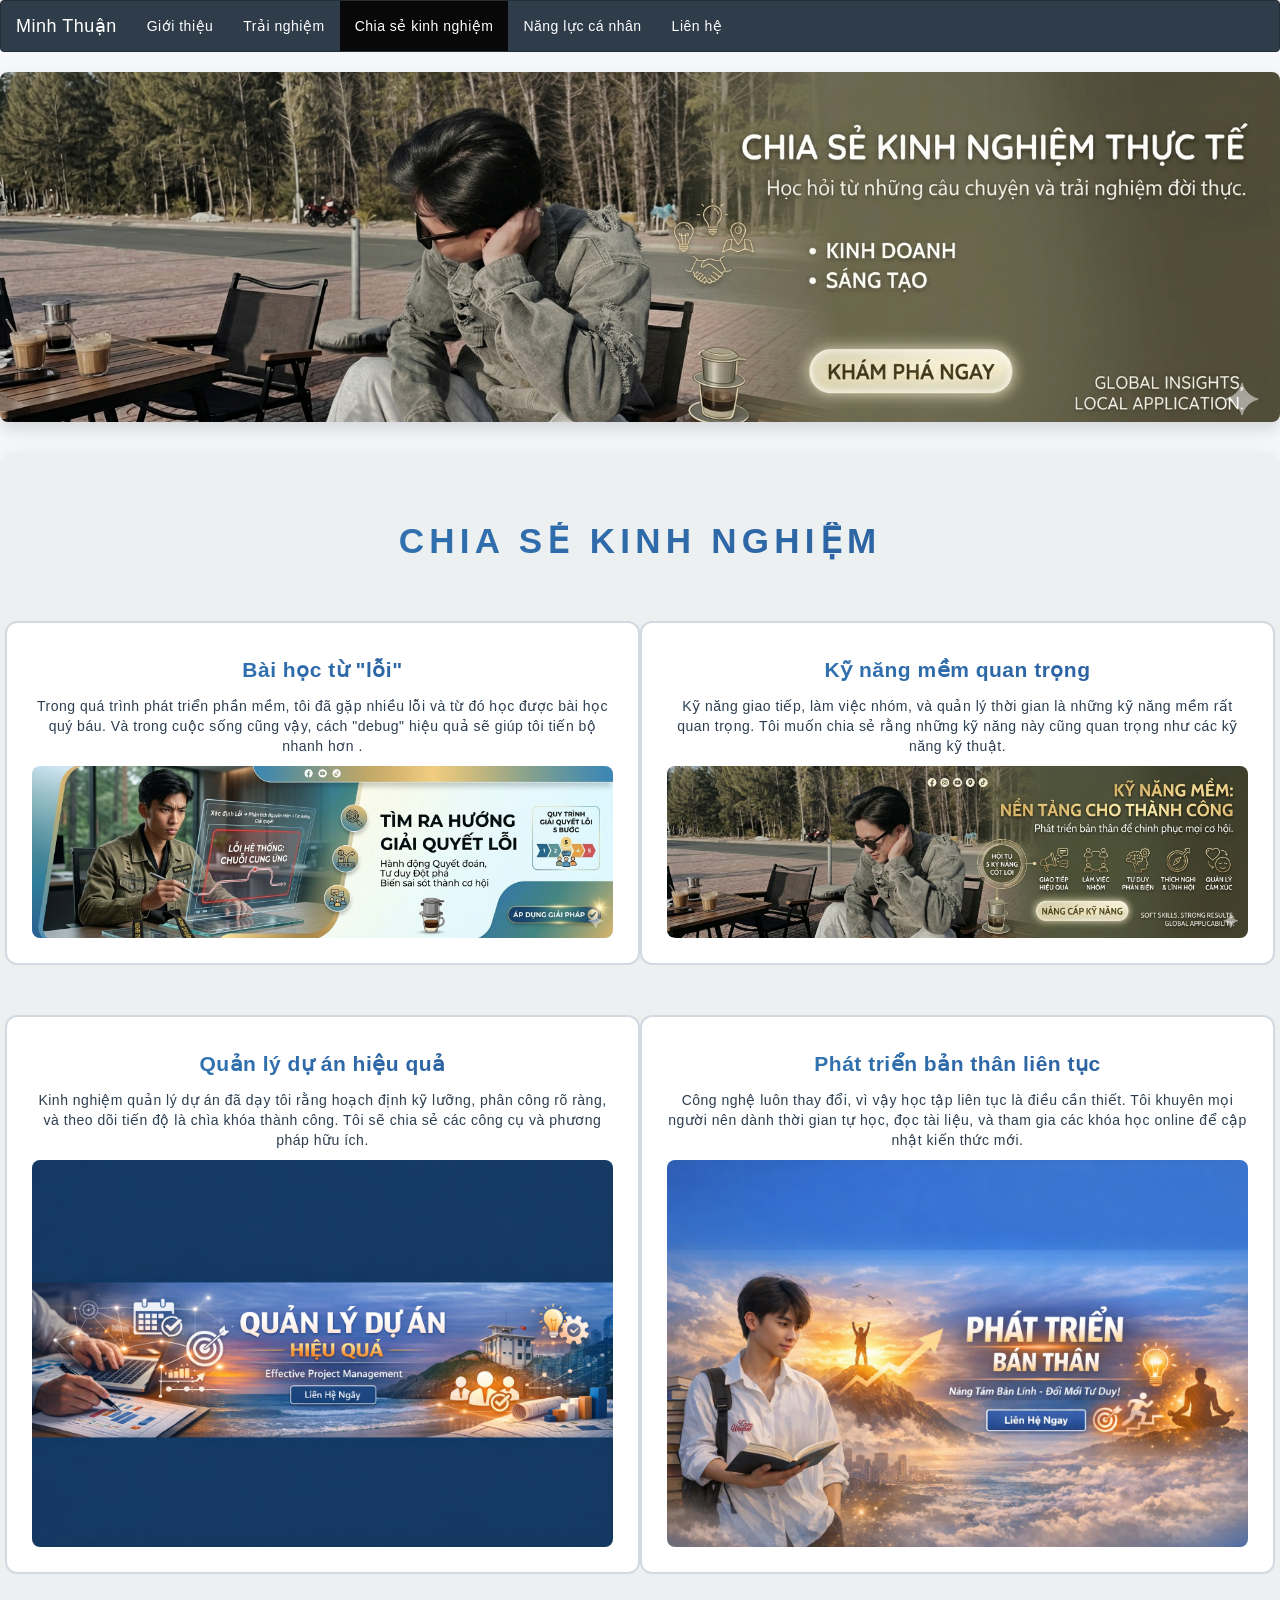
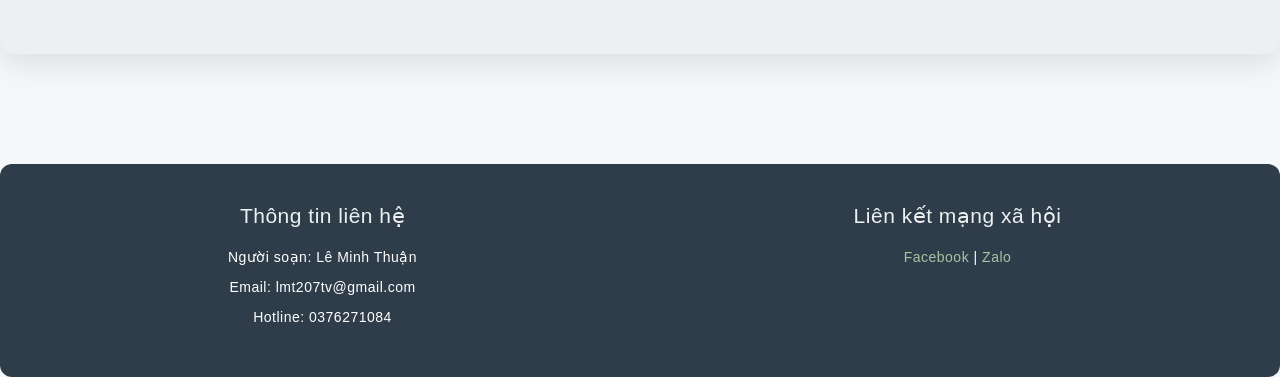
==== page/chiase.html @ baa4631f "Add files via upload" ====
<!DOCTYPE html>
<html lang="en">
<head>
  <title>Chia sẻ kinh nghiệm - Minh Thuận</title>
  <meta charset="utf-8">
  <meta name="viewport" content="width=device-width, initial-scale=1">
  <link rel="stylesheet" href="https://maxcdn.bootstrapcdn.com/bootstrap/3.4.1/css/bootstrap.min.css">
  <link rel="stylesheet" href="../css/stylechiase.css">
  <script src="https://ajax.googleapis.com/ajax/libs/jquery/3.7.1/jquery.min.js"></script>
  <script src="https://maxcdn.bootstrapcdn.com/bootstrap/3.4.1/js/bootstrap.min.js"></script>
</head>
<body>
<nav class="navbar navbar-inverse">
  <div class="container-fluid">
    <div class="navbar-header">
      <button type="button" class="navbar-toggle" data-toggle="collapse" data-target="#myNavbar">
        <span class="icon-bar"></span>
        <span class="icon-bar"></span>
        <span class="icon-bar"></span>
      </button>
      <a class="navbar-brand" href="#">Minh Thuận</a>
    </div>
    <div class="collapse navbar-collapse" id="myNavbar">
      <ul class="nav navbar-nav">
        <li><a href="../index.html">Giới thiệu</a></li>
        <li><a href="trainghiem.html">Trải nghiệm</a></li>
        <li class="active"><a href="chiase.html">Chia sẻ kinh nghiệm</a></li>
        <li><a href="nlcn.html">Năng lực cá nhân</a></li>
        <li><a href="lienhe.html">Liên hệ</a></li>
      </ul>
    </div>
  </div>
</nav>

<div class="jumbotron">
  <div class="banner">
    <img src="../img/banner3.jpg" alt="banner">
  </div>
</div>

<div class="container-fluid profile-section text-center">
  <h3>Chia sẻ kinh nghiệm</h3>
  <br>
  <div class="row">
    <div class="col-sm-6 profile-card">
      <h4>Bài học từ "lỗi"</h4>
      <p>Trong quá trình phát triển phần mềm, tôi đã gặp nhiều lỗi và từ đó học được bài học quý báu. Và trong cuộc sống cũng vậy, cách "debug" hiệu quả sẽ giúp tôi tiến bộ nhanh hơn .</p>
      <img src="../img/hinhanh-(16).jpg" class="img-responsive" alt="Bài học từ lỗi">
    </div>
    <div class="col-sm-6 profile-card">
      <h4>Kỹ năng mềm quan trọng</h4>
      <p>Kỹ năng giao tiếp, làm việc nhóm, và quản lý thời gian là những kỹ năng mềm rất quan trọng. Tôi muốn chia sẻ rằng những kỹ năng này cũng quan trọng như các kỹ năng kỹ thuật.</p>
      <img src="../img/hinhanh-(17).jpg" class="img-responsive" alt="Kỹ năng mềm">
    </div>
  </div>
  <br>
  <div class="row">
    <div class="col-sm-6 profile-card">
      <h4>Quản lý dự án hiệu quả</h4>
      <p>Kinh nghiệm quản lý dự án đã dạy tôi rằng hoạch định kỹ lưỡng, phân công rõ ràng, và theo dõi tiến độ là chìa khóa thành công. Tôi sẽ chia sẻ các công cụ và phương pháp hữu ích.</p>
      <img src="../img/hinhanh-(19).jpg" class="img-responsive" alt="Quản lý dự án">
    </div>
    <div class="col-sm-6 profile-card">
      <h4>Phát triển bản thân liên tục</h4>
      <p>Công nghệ luôn thay đổi, vì vậy học tập liên tục là điều cần thiết. Tôi khuyên mọi người nên dành thời gian tự học, đọc tài liệu, và tham gia các khóa học online để cập nhật kiến thức mới.</p>
      <img src="../img/hinhanh-(18).jpg" class="img-responsive" alt="Phát triển bản thân">
    </div>
  </div>
</div>
<br><br>

<footer class="container-fluid text-center">
  <div class="footer-row">
    <div class="footer-column">
      <h3>Thông tin liên hệ</h3>
      <p>Người soạn: Lê Minh Thuận</p>
      <p>Email: lmt207tv@gmail.com</p>
      <p>Hotline: 0376271084</p>
    </div>
    <div class="footer-column">
      <h3>Liên kết mạng xã hội</h3>
      <p>
        <a href="url">Facebook</a> |
        <a href="url">Zalo</a>
      </p>
    </div>
  </div>
</footer>

</body>
</html>
---- css/stylechiase.css ----
:root {
  --primary-bg: #f5f7fa;
  --card-bg: #ffffff;
  --card-border: #d3d9e0;
  --text-primary: #2c3e50;
  --accent: #337ab7;
  --experience-bg: #ecf0f1;
}

body {
  font-family: "Segoe UI", Tahoma, Geneva, Verdana, sans-serif;
  background-color: var(--primary-bg);
  color: var(--text-primary);
  letter-spacing: 0.5px;
}

.navbar-inverse {
  background-color: #2f3d4a;
  border-color: #272f36;
}

.navbar-inverse .navbar-brand,
.navbar-inverse .navbar-nav > li > a {
  color: #ffffff;
}

.jumbotron {
  padding: 0;
  margin-bottom: 30px;
  background: transparent;
}

.banner img {
  width: 100%;
  height: 350px;
  display: block;
  border-radius: 8px;
  box-shadow: 0 8px 16px rgba(0, 0, 0, 0.12);
}

img {
  width: 100%;
  max-height: 400px;
  object-fit: cover;
  display: block;
  border-radius: 8px;
  transition: transform 0.25s ease, box-shadow 0.25s ease;
}

img:hover {
  transform: scale(1.03);
  box-shadow: 0 12px 24px rgba(0, 0, 0, 0.16);
}



.profile-section {
  padding: 50px 20px;
  background-color: var(--experience-bg);
  border-radius: 15px;
  box-shadow: 0 10px 30px rgba(0, 0, 0, 0.1);
  margin-bottom: 30px;
}

.profile-section h3 {
  margin-bottom: 40px;
  font-weight: 700;
  text-transform: uppercase;
  letter-spacing: 0.15em;
  background: linear-gradient(135deg, var(--accent), #2a5a9b);
  -webkit-background-clip: text;
  -webkit-text-fill-color: transparent;
  background-clip: text;
  font-size: 2.5em;
}

.profile-card {
  margin-bottom: 30px;
  padding: 25px;
  background-color: var(--card-bg);
  border: 2px solid var(--card-border);
  border-radius: 12px;
  transition: transform 0.3s ease, box-shadow 0.3s ease;
}

.profile-card:hover {
  transform: translateY(-5px);
  box-shadow: 0 15px 35px rgba(0, 0, 0, 0.15);
}

.profile-card h4 {
  margin-bottom: 15px;
  font-weight: 700;
  background: linear-gradient(90deg, var(--accent), #2a5a9b);
  -webkit-background-clip: text;
  -webkit-text-fill-color: transparent;
  background-clip: text;
  font-size: 1.5em;
  letter-spacing: 0.5px;
  transition: transform 0.3s ease;
}

.profile-card h4:hover {
  transform: translateX(5px);
}

footer.container-fluid {
  padding: 40px 20px;
  background-color: #2f3d4a;
  color: #ffffff;
  margin-top: 40px;
  border-radius: 12px;
}

.footer-row {
  display: flex;
  justify-content: space-between;
  gap: 30px;
  flex-wrap: wrap;
}

.footer-column {
  flex: 1 1 300px;
  min-width: 300px;
}

footer h3 {
  margin-top: 0;
  margin-bottom: 20px;
  color: #ecf0f1;
  font-size: 1.5em;
}

footer a {
  color: #a8c4a2;
  text-decoration: none;
  transition: color 0.3s ease;
}

footer a:hover {
  color: #ffffff;
}

@media (max-width: 768px) {
  .profile-card {
    margin-bottom: 25px;
  }

  .profile-section h3 {
    font-size: 2em;
  }

  .footer-column {
    min-width: 250px;
  }
}
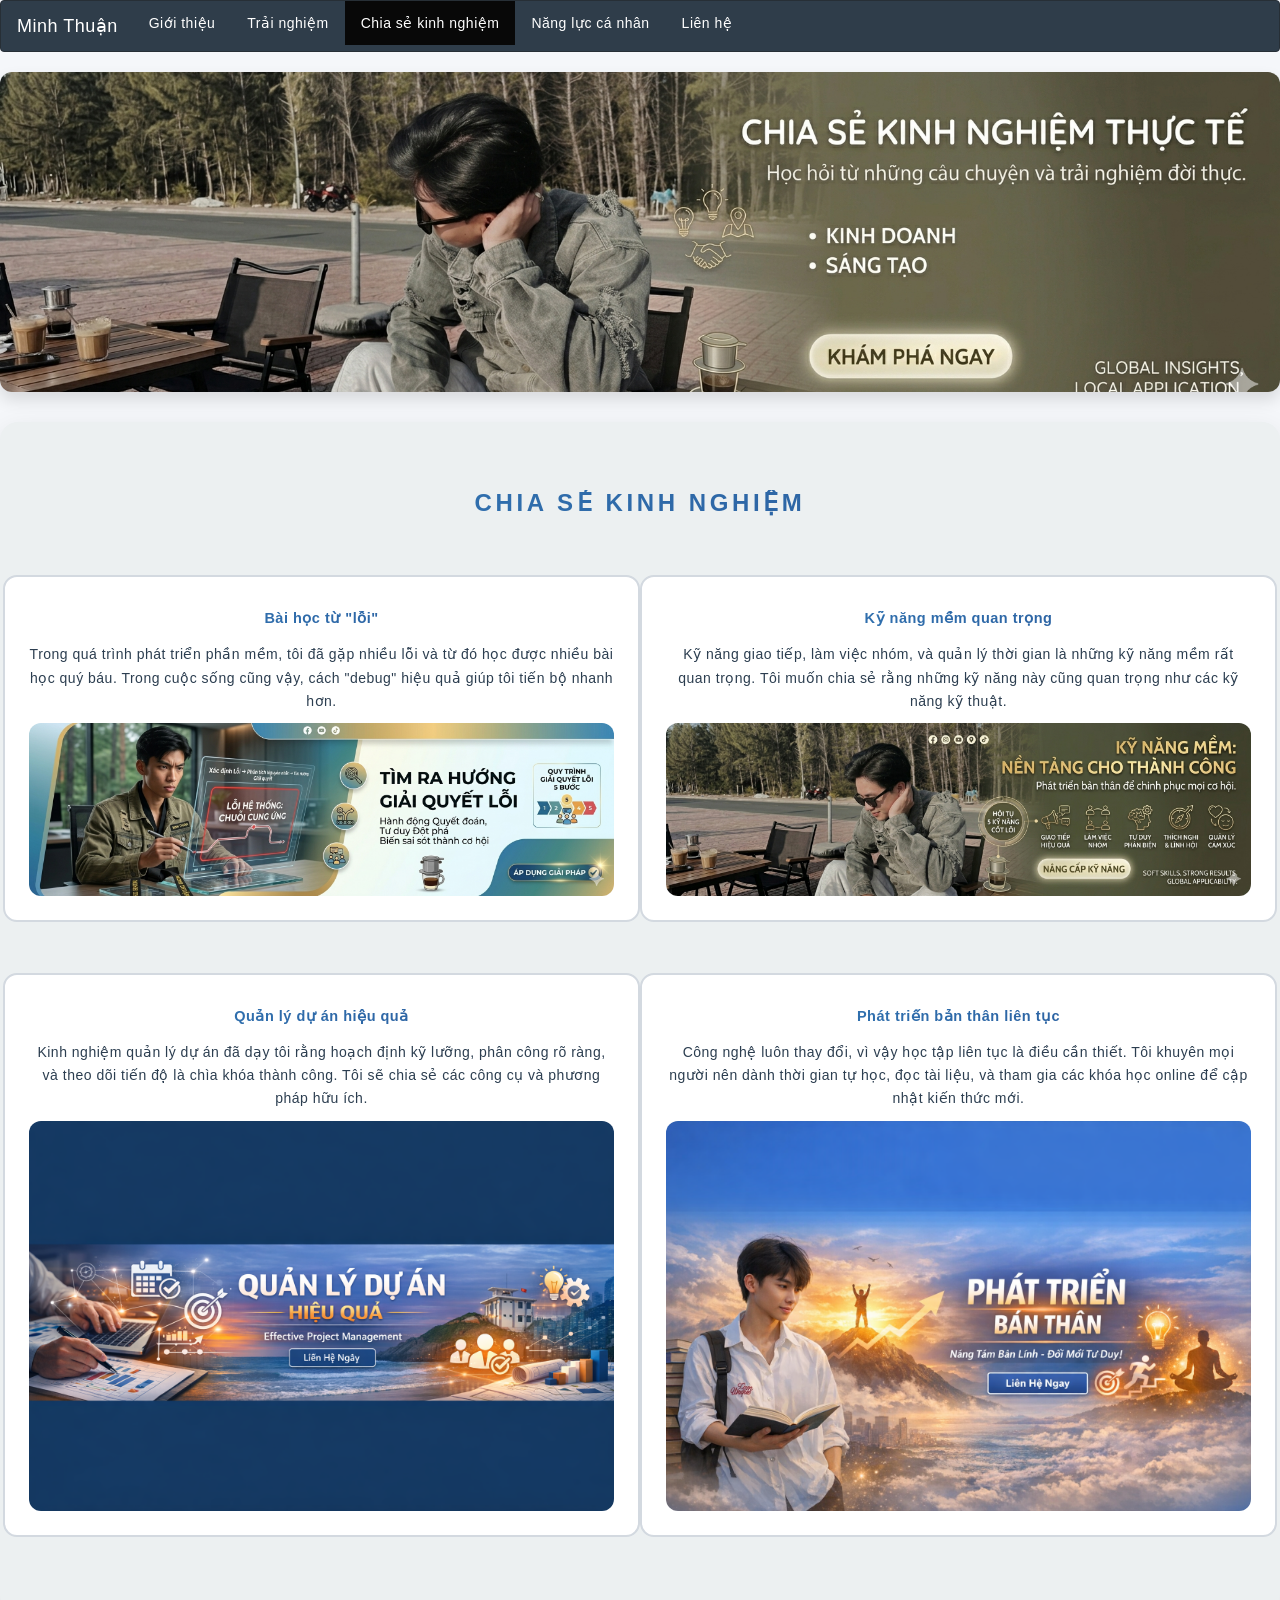
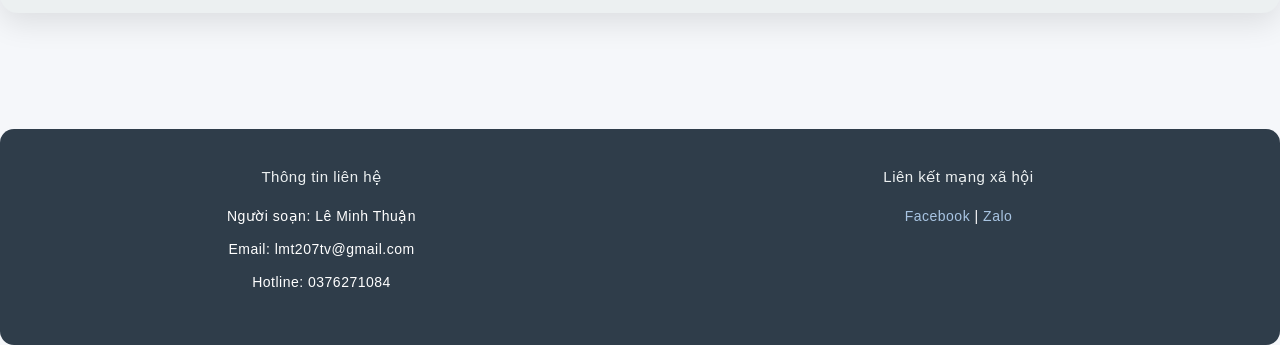
==== commit 7409f6ef: "Update" ====
--- a/page/chiase.html
+++ b/page/chiase.html
@@ -1,30 +1,30 @@
 <!DOCTYPE html>
-<html lang="en">
+<html lang="vi">
 <head>
   <title>Chia sẻ kinh nghiệm - Minh Thuận</title>
   <meta charset="utf-8">
   <meta name="viewport" content="width=device-width, initial-scale=1">
   <link rel="stylesheet" href="https://maxcdn.bootstrapcdn.com/bootstrap/3.4.1/css/bootstrap.min.css">
   <link rel="stylesheet" href="../css/stylechiase.css">
-  <script src="https://ajax.googleapis.com/ajax/libs/jquery/3.7.1/jquery.min.js"></script>
-  <script src="https://maxcdn.bootstrapcdn.com/bootstrap/3.4.1/js/bootstrap.min.js"></script>
+  <script defer src="https://ajax.googleapis.com/ajax/libs/jquery/3.7.1/jquery.min.js"></script>
+  <script defer src="https://maxcdn.bootstrapcdn.com/bootstrap/3.4.1/js/bootstrap.min.js"></script>
 </head>
 <body>
 <nav class="navbar navbar-inverse">
   <div class="container-fluid">
     <div class="navbar-header">
-      <button type="button" class="navbar-toggle" data-toggle="collapse" data-target="#myNavbar">
+      <button type="button" class="navbar-toggle" data-toggle="collapse" data-target="#myNavbar" aria-label="Mở menu điều hướng">
         <span class="icon-bar"></span>
         <span class="icon-bar"></span>
         <span class="icon-bar"></span>
       </button>
-      <a class="navbar-brand" href="#">Minh Thuận</a>
+      <a class="navbar-brand" href="../index.html">Minh Thuận</a>
     </div>
     <div class="collapse navbar-collapse" id="myNavbar">
       <ul class="nav navbar-nav">
         <li><a href="../index.html">Giới thiệu</a></li>
         <li><a href="trainghiem.html">Trải nghiệm</a></li>
-        <li class="active"><a href="chiase.html">Chia sẻ kinh nghiệm</a></li>
+        <li class="active"><a href="chiase.html" aria-current="page">Chia sẻ kinh nghiệm</a></li>
         <li><a href="nlcn.html">Năng lực cá nhân</a></li>
         <li><a href="lienhe.html">Liên hệ</a></li>
       </ul>
@@ -34,7 +34,7 @@
 
 <div class="jumbotron">
   <div class="banner">
-    <img src="../img/banner3.jpg" alt="banner">
+    <img src="../img/banner3.jpg" alt="Ảnh bìa trang chia sẻ kinh nghiệm">
   </div>
 </div>
 
@@ -44,13 +44,13 @@
   <div class="row">
     <div class="col-sm-6 profile-card">
       <h4>Bài học từ "lỗi"</h4>
-      <p>Trong quá trình phát triển phần mềm, tôi đã gặp nhiều lỗi và từ đó học được bài học quý báu. Và trong cuộc sống cũng vậy, cách "debug" hiệu quả sẽ giúp tôi tiến bộ nhanh hơn .</p>
-      <img src="../img/hinhanh-(16).jpg" class="img-responsive" alt="Bài học từ lỗi">
+      <p>Trong quá trình phát triển phần mềm, tôi đã gặp nhiều lỗi và từ đó học được nhiều bài học quý báu. Trong cuộc sống cũng vậy, cách "debug" hiệu quả giúp tôi tiến bộ nhanh hơn.</p>
+      <img src="../img/hinhanh-(16).jpg" class="img-responsive" alt="Bài học từ lỗi" loading="lazy">
     </div>
     <div class="col-sm-6 profile-card">
       <h4>Kỹ năng mềm quan trọng</h4>
       <p>Kỹ năng giao tiếp, làm việc nhóm, và quản lý thời gian là những kỹ năng mềm rất quan trọng. Tôi muốn chia sẻ rằng những kỹ năng này cũng quan trọng như các kỹ năng kỹ thuật.</p>
-      <img src="../img/hinhanh-(17).jpg" class="img-responsive" alt="Kỹ năng mềm">
+      <img src="../img/hinhanh-(17).jpg" class="img-responsive" alt="Kỹ năng mềm" loading="lazy">
     </div>
   </div>
   <br>
@@ -58,12 +58,12 @@
     <div class="col-sm-6 profile-card">
       <h4>Quản lý dự án hiệu quả</h4>
       <p>Kinh nghiệm quản lý dự án đã dạy tôi rằng hoạch định kỹ lưỡng, phân công rõ ràng, và theo dõi tiến độ là chìa khóa thành công. Tôi sẽ chia sẻ các công cụ và phương pháp hữu ích.</p>
-      <img src="../img/hinhanh-(19).jpg" class="img-responsive" alt="Quản lý dự án">
+      <img src="../img/hinhanh-(19).jpg" class="img-responsive" alt="Quản lý dự án" loading="lazy">
     </div>
     <div class="col-sm-6 profile-card">
       <h4>Phát triển bản thân liên tục</h4>
       <p>Công nghệ luôn thay đổi, vì vậy học tập liên tục là điều cần thiết. Tôi khuyên mọi người nên dành thời gian tự học, đọc tài liệu, và tham gia các khóa học online để cập nhật kiến thức mới.</p>
-      <img src="../img/hinhanh-(18).jpg" class="img-responsive" alt="Phát triển bản thân">
+      <img src="../img/hinhanh-(18).jpg" class="img-responsive" alt="Phát triển bản thân" loading="lazy">
     </div>
   </div>
 </div>
@@ -80,8 +80,8 @@
     <div class="footer-column">
       <h3>Liên kết mạng xã hội</h3>
       <p>
-        <a href="url">Facebook</a> |
-        <a href="url">Zalo</a>
+        <a href="https://www.facebook.com/share/1YWHqkTp59/?mibextid=wwXIfr">Facebook</a> |
+        <a href="https://zalo.me/84376271084">Zalo</a>
       </p>
     </div>
   </div>
--- a/css/stylechiase.css
+++ b/css/stylechiase.css
@@ -1,156 +1,291 @@
-:root {
-  --primary-bg: #f5f7fa;
-  --card-bg: #ffffff;
-  --card-border: #d3d9e0;
-  --text-primary: #2c3e50;
-  --accent: #337ab7;
-  --experience-bg: #ecf0f1;
-}
-
-body {
-  font-family: "Segoe UI", Tahoma, Geneva, Verdana, sans-serif;
-  background-color: var(--primary-bg);
-  color: var(--text-primary);
-  letter-spacing: 0.5px;
-}
-
-.navbar-inverse {
-  background-color: #2f3d4a;
-  border-color: #272f36;
-}
-
-.navbar-inverse .navbar-brand,
-.navbar-inverse .navbar-nav > li > a {
-  color: #ffffff;
-}
-
-.jumbotron {
-  padding: 0;
-  margin-bottom: 30px;
-  background: transparent;
-}
-
-.banner img {
-  width: 100%;
-  height: 350px;
-  display: block;
-  border-radius: 8px;
-  box-shadow: 0 8px 16px rgba(0, 0, 0, 0.12);
-}
-
-img {
-  width: 100%;
-  max-height: 400px;
-  object-fit: cover;
-  display: block;
-  border-radius: 8px;
-  transition: transform 0.25s ease, box-shadow 0.25s ease;
-}
-
-img:hover {
-  transform: scale(1.03);
-  box-shadow: 0 12px 24px rgba(0, 0, 0, 0.16);
-}
-
-
-
-.profile-section {
-  padding: 50px 20px;
-  background-color: var(--experience-bg);
-  border-radius: 15px;
-  box-shadow: 0 10px 30px rgba(0, 0, 0, 0.1);
-  margin-bottom: 30px;
-}
-
-.profile-section h3 {
-  margin-bottom: 40px;
-  font-weight: 700;
-  text-transform: uppercase;
-  letter-spacing: 0.15em;
-  background: linear-gradient(135deg, var(--accent), #2a5a9b);
-  -webkit-background-clip: text;
-  -webkit-text-fill-color: transparent;
-  background-clip: text;
-  font-size: 2.5em;
-}
-
-.profile-card {
-  margin-bottom: 30px;
-  padding: 25px;
-  background-color: var(--card-bg);
-  border: 2px solid var(--card-border);
-  border-radius: 12px;
-  transition: transform 0.3s ease, box-shadow 0.3s ease;
-}
-
-.profile-card:hover {
-  transform: translateY(-5px);
-  box-shadow: 0 15px 35px rgba(0, 0, 0, 0.15);
-}
-
-.profile-card h4 {
-  margin-bottom: 15px;
-  font-weight: 700;
-  background: linear-gradient(90deg, var(--accent), #2a5a9b);
-  -webkit-background-clip: text;
-  -webkit-text-fill-color: transparent;
-  background-clip: text;
-  font-size: 1.5em;
-  letter-spacing: 0.5px;
-  transition: transform 0.3s ease;
-}
-
-.profile-card h4:hover {
-  transform: translateX(5px);
-}
-
-footer.container-fluid {
-  padding: 40px 20px;
-  background-color: #2f3d4a;
-  color: #ffffff;
-  margin-top: 40px;
-  border-radius: 12px;
-}
-
-.footer-row {
-  display: flex;
-  justify-content: space-between;
-  gap: 30px;
-  flex-wrap: wrap;
-}
-
-.footer-column {
-  flex: 1 1 300px;
-  min-width: 300px;
-}
-
-footer h3 {
-  margin-top: 0;
-  margin-bottom: 20px;
-  color: #ecf0f1;
-  font-size: 1.5em;
-}
-
-footer a {
-  color: #a8c4a2;
-  text-decoration: none;
-  transition: color 0.3s ease;
-}
-
-footer a:hover {
-  color: #ffffff;
-}
-
-@media (max-width: 768px) {
-  .profile-card {
-    margin-bottom: 25px;
-  }
-
-  .profile-section h3 {
-    font-size: 2em;
-  }
-
-  .footer-column {
-    min-width: 250px;
-  }
-}+:root {
+  --primary-bg: #f5f7fa;
+  --card-bg: #ffffff;
+  --card-border: #d3d9e0;
+  --text-primary: #2c3e50;
+  --accent: #337ab7;
+  --experience-bg: #ecf0f1;
+}
+
+*, *::before, *::after {
+  box-sizing: border-box;
+}
+
+html {
+  scroll-behavior: smooth;
+}
+
+body {
+  margin: 0;
+  font-family: "Segoe UI", Tahoma, Geneva, Verdana, sans-serif;
+  background-color: var(--primary-bg);
+  color: var(--text-primary);
+  letter-spacing: 0.5px;
+  line-height: 1.65;
+}
+
+.container-fluid {
+  padding-left: 16px;
+  padding-right: 16px;
+}
+
+.navbar-inverse {
+  background-color: #2f3d4a;
+  border-color: #272f36;
+}
+
+.navbar-inverse .navbar-brand,
+.navbar-inverse .navbar-nav > li > a {
+  color: #ffffff;
+}
+
+.navbar-inverse .navbar-nav > li > a {
+  padding: 12px 16px;
+}
+
+.jumbotron {
+  padding: 0;
+  margin-bottom: 30px;
+  background: transparent;
+}
+
+.banner img {
+  width: 100%;
+  max-height: 320px;
+  height: auto;
+  display: block;
+  border-radius: 12px;
+  box-shadow: 0 8px 16px rgba(0, 0, 0, 0.12);
+}
+
+img {
+  width: 100%;
+  max-height: 400px;
+  object-fit: cover;
+  display: block;
+  border-radius: 12px;
+  transition: transform 0.25s ease, box-shadow 0.25s ease;
+}
+
+img:hover {
+  transform: scale(1.03);
+  box-shadow: 0 12px 24px rgba(0, 0, 0, 0.16);
+}
+
+.profile-section {
+  padding: 48px 18px;
+  background-color: var(--experience-bg);
+  border-radius: 18px;
+  box-shadow: 0 10px 30px rgba(0, 0, 0, 0.1);
+  margin-bottom: 30px;
+}
+
+.profile-section h3 {
+  margin-bottom: 36px;
+  font-weight: 700;
+  text-transform: uppercase;
+  letter-spacing: 0.15em;
+  background: linear-gradient(135deg, var(--accent), #2a5a9b);
+  -webkit-background-clip: text;
+  -webkit-text-fill-color: transparent;
+  background-clip: text;
+  font-size: 2.4rem;
+}
+
+.profile-card {
+  margin-bottom: 28px;
+  padding: 24px;
+  background-color: var(--card-bg);
+  border: 2px solid var(--card-border);
+  border-radius: 14px;
+  transition: transform 0.3s ease, box-shadow 0.3s ease;
+}
+
+.profile-card:hover {
+  transform: translateY(-4px);
+  box-shadow: 0 14px 32px rgba(0, 0, 0, 0.14);
+}
+
+.profile-card h4 {
+  margin-bottom: 16px;
+  font-weight: 700;
+  background: linear-gradient(90deg, var(--accent), #2a5a9b);
+  -webkit-background-clip: text;
+  -webkit-text-fill-color: transparent;
+  background-clip: text;
+  font-size: 1.45rem;
+  letter-spacing: 0.5px;
+  transition: transform 0.3s ease;
+}
+
+.profile-card h4:hover {
+  transform: translateX(4px);
+}
+
+footer.container-fluid {
+  padding: 40px 18px;
+  background-color: #2f3d4a;
+  color: #ffffff;
+  margin-top: 40px;
+  border-radius: 14px;
+}
+
+.footer-row {
+  display: flex;
+  justify-content: space-between;
+  gap: 30px;
+  flex-wrap: wrap;
+}
+
+.footer-column {
+  flex: 1 1 300px;
+  min-width: 300px;
+  word-wrap: break-word;
+  overflow-wrap: break-word;
+}
+
+footer h3 {
+  margin-top: 0;
+  margin-bottom: 20px;
+  color: #ecf0f1;
+  font-size: 1.5rem;
+}
+
+footer a {
+  color: #a8c4e2;
+  text-decoration: none;
+  transition: color 0.3s ease;
+}
+
+footer a:hover {
+  color: #ffffff;
+}
+
+@media (max-width: 992px) {
+  .banner img {
+    max-height: 280px;
+  }
+
+  .profile-section {
+    padding: 38px 16px;
+  }
+}
+
+@media (max-width: 992px) {
+  .footer-column {
+    flex: 1 1 260px;
+    min-width: 260px;
+  }
+}
+
+@media (max-width: 768px) {
+  .container-fluid {
+    padding-left: 14px;
+    padding-right: 14px;
+  }
+
+  .banner img {
+    max-height: 240px;
+  }
+
+  .navbar-inverse .navbar-nav > li {
+    float: none;
+    display: block;
+  }
+
+  .profile-section {
+    padding: 30px 14px;
+  }
+
+  .profile-section h3 {
+    font-size: 2rem;
+  }
+
+  .profile-card {
+    margin-bottom: 24px;
+    padding: 20px;
+  }
+
+  .footer-row {
+    flex-direction: column;
+    align-items: stretch;
+    gap: 16px;
+  }
+
+  .footer-column {
+    width: 100%;
+    min-width: auto;
+    flex: 1 1 auto;
+  }
+}
+
+@media (max-width: 576px) {
+  .container-fluid {
+    padding-left: 10px;
+    padding-right: 10px;
+  }
+
+  .banner img {
+    max-height: 200px;
+  }
+
+  .navbar-inverse .navbar-nav > li > a {
+    padding: 10px 12px;
+    font-size: 0.95rem;
+  }
+
+  .profile-section {
+    padding: 24px 10px;
+  }
+
+  .profile-section h3 {
+    font-size: 1.9rem;
+    margin-bottom: 24px;
+  }
+
+  .profile-card {
+    padding: 18px;
+    margin-bottom: 18px;
+  }
+
+  .profile-card h4 {
+    font-size: 1.2rem;
+  }
+
+  footer.container-fluid {
+    padding: 24px 10px;
+  }
+
+  footer h3 {
+    margin-bottom: 12px;
+    font-size: 1.2rem;
+  }
+
+  footer p {
+    margin: 6px 0;
+    font-size: 0.95rem;
+  }
+}
+
+@media (max-width: 384px) {
+  .container-fluid {
+    padding-left: 8px;
+    padding-right: 8px;
+  }
+
+  .profile-section {
+    padding: 18px 8px;
+  }
+
+  .profile-section h3 {
+    font-size: 1.6rem;
+  }
+
+  .profile-card {
+    padding: 14px;
+  }
+
+  footer.container-fluid {
+    padding: 20px 8px;
+  }
+}
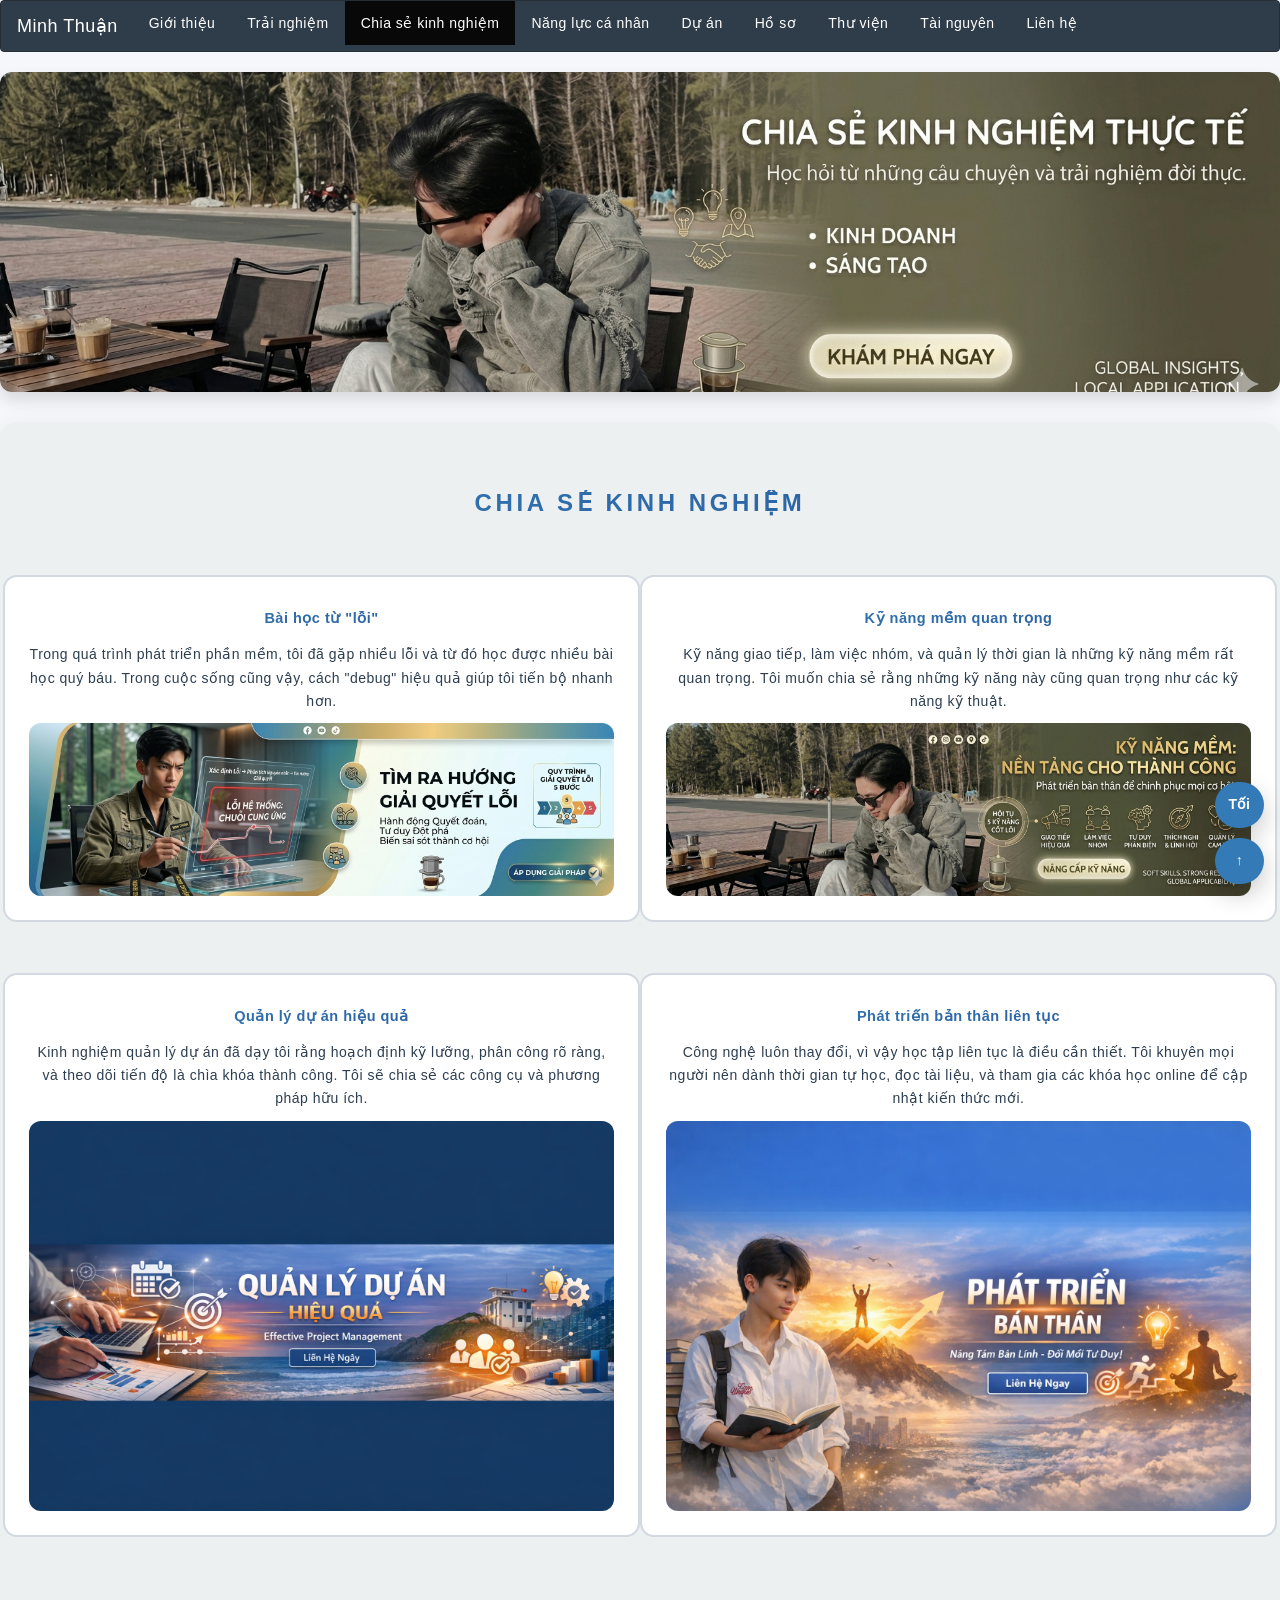
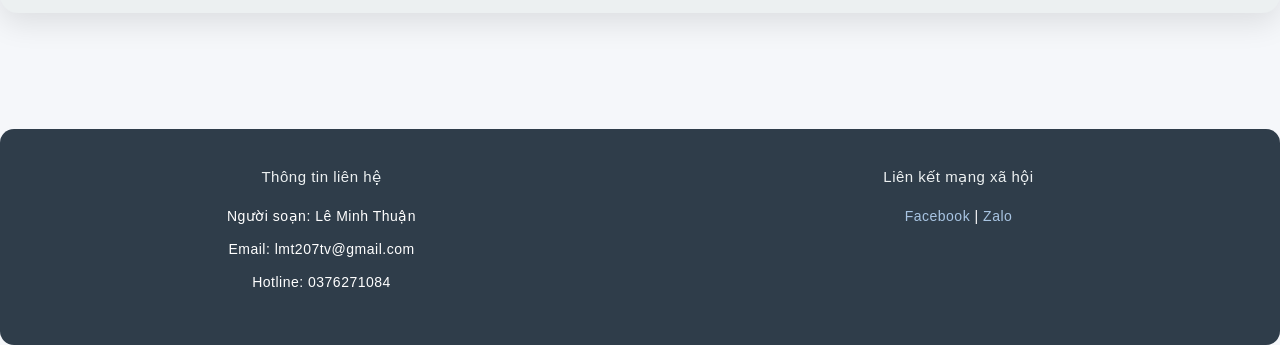
==== commit ae15749f: "Update" ====
--- a/page/chiase.html
+++ b/page/chiase.html
@@ -1,91 +1,102 @@
-<!DOCTYPE html>
-<html lang="vi">
-<head>
-  <title>Chia sẻ kinh nghiệm - Minh Thuận</title>
-  <meta charset="utf-8">
-  <meta name="viewport" content="width=device-width, initial-scale=1">
-  <link rel="stylesheet" href="https://maxcdn.bootstrapcdn.com/bootstrap/3.4.1/css/bootstrap.min.css">
-  <link rel="stylesheet" href="../css/stylechiase.css">
-  <script defer src="https://ajax.googleapis.com/ajax/libs/jquery/3.7.1/jquery.min.js"></script>
-  <script defer src="https://maxcdn.bootstrapcdn.com/bootstrap/3.4.1/js/bootstrap.min.js"></script>
-</head>
-<body>
-<nav class="navbar navbar-inverse">
-  <div class="container-fluid">
-    <div class="navbar-header">
-      <button type="button" class="navbar-toggle" data-toggle="collapse" data-target="#myNavbar" aria-label="Mở menu điều hướng">
-        <span class="icon-bar"></span>
-        <span class="icon-bar"></span>
-        <span class="icon-bar"></span>
-      </button>
-      <a class="navbar-brand" href="../index.html">Minh Thuận</a>
-    </div>
-    <div class="collapse navbar-collapse" id="myNavbar">
-      <ul class="nav navbar-nav">
-        <li><a href="../index.html">Giới thiệu</a></li>
-        <li><a href="trainghiem.html">Trải nghiệm</a></li>
-        <li class="active"><a href="chiase.html" aria-current="page">Chia sẻ kinh nghiệm</a></li>
-        <li><a href="nlcn.html">Năng lực cá nhân</a></li>
-        <li><a href="lienhe.html">Liên hệ</a></li>
-      </ul>
-    </div>
-  </div>
-</nav>
-
-<div class="jumbotron">
-  <div class="banner">
-    <img src="../img/banner3.jpg" alt="Ảnh bìa trang chia sẻ kinh nghiệm">
-  </div>
-</div>
-
-<div class="container-fluid profile-section text-center">
-  <h3>Chia sẻ kinh nghiệm</h3>
-  <br>
-  <div class="row">
-    <div class="col-sm-6 profile-card">
-      <h4>Bài học từ "lỗi"</h4>
-      <p>Trong quá trình phát triển phần mềm, tôi đã gặp nhiều lỗi và từ đó học được nhiều bài học quý báu. Trong cuộc sống cũng vậy, cách "debug" hiệu quả giúp tôi tiến bộ nhanh hơn.</p>
-      <img src="../img/hinhanh-(16).jpg" class="img-responsive" alt="Bài học từ lỗi" loading="lazy">
-    </div>
-    <div class="col-sm-6 profile-card">
-      <h4>Kỹ năng mềm quan trọng</h4>
-      <p>Kỹ năng giao tiếp, làm việc nhóm, và quản lý thời gian là những kỹ năng mềm rất quan trọng. Tôi muốn chia sẻ rằng những kỹ năng này cũng quan trọng như các kỹ năng kỹ thuật.</p>
-      <img src="../img/hinhanh-(17).jpg" class="img-responsive" alt="Kỹ năng mềm" loading="lazy">
-    </div>
-  </div>
-  <br>
-  <div class="row">
-    <div class="col-sm-6 profile-card">
-      <h4>Quản lý dự án hiệu quả</h4>
-      <p>Kinh nghiệm quản lý dự án đã dạy tôi rằng hoạch định kỹ lưỡng, phân công rõ ràng, và theo dõi tiến độ là chìa khóa thành công. Tôi sẽ chia sẻ các công cụ và phương pháp hữu ích.</p>
-      <img src="../img/hinhanh-(19).jpg" class="img-responsive" alt="Quản lý dự án" loading="lazy">
-    </div>
-    <div class="col-sm-6 profile-card">
-      <h4>Phát triển bản thân liên tục</h4>
-      <p>Công nghệ luôn thay đổi, vì vậy học tập liên tục là điều cần thiết. Tôi khuyên mọi người nên dành thời gian tự học, đọc tài liệu, và tham gia các khóa học online để cập nhật kiến thức mới.</p>
-      <img src="../img/hinhanh-(18).jpg" class="img-responsive" alt="Phát triển bản thân" loading="lazy">
-    </div>
-  </div>
-</div>
-<br><br>
-
-<footer class="container-fluid text-center">
-  <div class="footer-row">
-    <div class="footer-column">
-      <h3>Thông tin liên hệ</h3>
-      <p>Người soạn: Lê Minh Thuận</p>
-      <p>Email: lmt207tv@gmail.com</p>
-      <p>Hotline: 0376271084</p>
-    </div>
-    <div class="footer-column">
-      <h3>Liên kết mạng xã hội</h3>
-      <p>
-        <a href="https://www.facebook.com/share/1YWHqkTp59/?mibextid=wwXIfr">Facebook</a> |
-        <a href="https://zalo.me/84376271084">Zalo</a>
-      </p>
-    </div>
-  </div>
-</footer>
-
-</body>
-</html>
+<!DOCTYPE html>
+<html lang="vi">
+<head>
+  <title>Chia sẻ kinh nghiệm - Minh Thuận</title>
+  <meta charset="utf-8">
+  <meta name="description" content="Các chia sẻ kinh nghiệm về học tập, kỹ năng mềm, quản lý dự án và phát triển bản thân của Lê Minh Thuận.">
+  <meta name="viewport" content="width=device-width, initial-scale=1">
+  <link rel="apple-touch-icon" sizes="180x180" href="../img/fav/apple-touch-icon.png">
+  <link rel="icon" type="image/png" sizes="32x32" href="../img/fav/favicon-32x32.png">
+  <link rel="icon" type="image/png" sizes="16x16" href="../img/fav/favicon-16x16.png">
+  <link rel="manifest" href="../img/fav/site.webmanifest">
+  <link rel="stylesheet" href="https://maxcdn.bootstrapcdn.com/bootstrap/3.4.1/css/bootstrap.min.css">
+  <link rel="stylesheet" href="../css/stylechiase.css">
+  <link rel="stylesheet" href="../css/theme.css">
+  <script defer src="https://ajax.googleapis.com/ajax/libs/jquery/3.7.1/jquery.min.js"></script>
+  <script defer src="https://maxcdn.bootstrapcdn.com/bootstrap/3.4.1/js/bootstrap.min.js"></script>
+  <script defer src="../js/site.js"></script>
+</head>
+<body>
+<nav class="navbar navbar-inverse">
+  <div class="container-fluid">
+    <div class="navbar-header">
+      <button type="button" class="navbar-toggle" data-toggle="collapse" data-target="#myNavbar" aria-label="Mở menu điều hướng">
+        <span class="icon-bar"></span>
+        <span class="icon-bar"></span>
+        <span class="icon-bar"></span>
+      </button>
+      <a class="navbar-brand" href="../index.html">Minh Thuận</a>
+    </div>
+    <div class="collapse navbar-collapse" id="myNavbar">
+      <ul class="nav navbar-nav">
+        <li><a href="../index.html">Giới thiệu</a></li>
+        <li><a href="trainghiem.html">Trải nghiệm</a></li>
+        <li class="active"><a href="chiase.html" aria-current="page">Chia sẻ kinh nghiệm</a></li>
+        <li><a href="nlcn.html">Năng lực cá nhân</a></li>
+        <li><a href="duan.html">Dự án</a></li>
+        <li><a href="hoso.html">Hồ sơ</a></li>
+        <li><a href="thuvien.html">Thư viện</a></li>
+        <li><a href="tainguyen.html">Tài nguyên</a></li>
+        <li><a href="lienhe.html">Liên hệ</a></li>
+      </ul>
+    </div>
+  </div>
+</nav>
+
+<div class="jumbotron">
+  <div class="banner">
+    <img src="../img/banner3.jpg" alt="Ảnh bìa trang chia sẻ kinh nghiệm">
+  </div>
+</div>
+
+<div class="container-fluid profile-section text-center">
+  <h3>Chia sẻ kinh nghiệm</h3>
+  <br>
+  <div class="row">
+    <div class="col-sm-6 profile-card">
+      <h4>Bài học từ "lỗi"</h4>
+      <p>Trong quá trình phát triển phần mềm, tôi đã gặp nhiều lỗi và từ đó học được nhiều bài học quý báu. Trong cuộc sống cũng vậy, cách "debug" hiệu quả giúp tôi tiến bộ nhanh hơn.</p>
+      <img src="../img/hinhanh-(16).jpg" class="img-responsive" alt="Bài học từ lỗi" loading="lazy">
+    </div>
+    <div class="col-sm-6 profile-card">
+      <h4>Kỹ năng mềm quan trọng</h4>
+      <p>Kỹ năng giao tiếp, làm việc nhóm, và quản lý thời gian là những kỹ năng mềm rất quan trọng. Tôi muốn chia sẻ rằng những kỹ năng này cũng quan trọng như các kỹ năng kỹ thuật.</p>
+      <img src="../img/hinhanh-(17).jpg" class="img-responsive" alt="Kỹ năng mềm" loading="lazy">
+    </div>
+  </div>
+  <br>
+  <div class="row">
+    <div class="col-sm-6 profile-card">
+      <h4>Quản lý dự án hiệu quả</h4>
+      <p>Kinh nghiệm quản lý dự án đã dạy tôi rằng hoạch định kỹ lưỡng, phân công rõ ràng, và theo dõi tiến độ là chìa khóa thành công. Tôi sẽ chia sẻ các công cụ và phương pháp hữu ích.</p>
+      <img src="../img/hinhanh-(19).jpg" class="img-responsive" alt="Quản lý dự án" loading="lazy">
+    </div>
+    <div class="col-sm-6 profile-card">
+      <h4>Phát triển bản thân liên tục</h4>
+      <p>Công nghệ luôn thay đổi, vì vậy học tập liên tục là điều cần thiết. Tôi khuyên mọi người nên dành thời gian tự học, đọc tài liệu, và tham gia các khóa học online để cập nhật kiến thức mới.</p>
+      <img src="../img/hinhanh-(18).jpg" class="img-responsive" alt="Phát triển bản thân" loading="lazy">
+    </div>
+  </div>
+</div>
+<br><br>
+
+<footer class="container-fluid text-center">
+  <div class="footer-row">
+    <div class="footer-column">
+      <h3>Thông tin liên hệ</h3>
+      <p>Người soạn: Lê Minh Thuận</p>
+      <p>Email: lmt207tv@gmail.com</p>
+      <p>Hotline: 0376271084</p>
+    </div>
+    <div class="footer-column">
+      <h3>Liên kết mạng xã hội</h3>
+      <p>
+        <a href="https://www.facebook.com/share/1YWHqkTp59/?mibextid=wwXIfr">Facebook</a> |
+        <a href="https://zalo.me/84376271084">Zalo</a>
+      </p>
+    </div>
+  </div>
+</footer>
+
+</body>
+</html>
--- a/css/theme.css
+++ b/css/theme.css
@@ -0,0 +1,195 @@
+:root {
+  --dark-bg: #101820;
+  --dark-surface: #182331;
+  --dark-surface-soft: #223145;
+  --dark-border: #34465d;
+  --dark-text: #eef5fb;
+  --dark-muted: #b8c7d6;
+}
+
+body {
+  transition: background-color 0.25s ease, color 0.25s ease;
+}
+
+body.dark-mode {
+  --primary-bg: var(--dark-bg);
+  --card-bg: var(--dark-surface);
+  --form-bg: var(--dark-surface);
+  --experience-bg: #13202c;
+  --card-border: var(--dark-border);
+  --text-primary: var(--dark-text);
+  background-color: var(--dark-bg);
+  color: var(--dark-text);
+}
+
+body.dark-mode .navbar-inverse,
+body.dark-mode footer.container-fluid {
+  background-color: #0d141c;
+  border-color: #0d141c;
+}
+
+body.dark-mode .profile-section,
+body.dark-mode .intro-section,
+body.dark-mode .contact-section,
+body.dark-mode .success-box {
+  background-color: var(--dark-surface);
+  color: var(--dark-text);
+}
+
+body.dark-mode .profile-card,
+body.dark-mode .contact-card,
+body.dark-mode .feedback-card,
+body.dark-mode .highlight-item,
+body.dark-mode .project-card,
+body.dark-mode .project-hero,
+body.dark-mode .project-panel,
+body.dark-mode .resume-card,
+body.dark-mode .resume-contact div,
+body.dark-mode .timeline-item,
+body.dark-mode .gallery-item,
+body.dark-mode .resource-card,
+body.dark-mode .preview-box {
+  background-color: var(--dark-surface-soft);
+  border-color: var(--dark-border);
+  color: var(--dark-text);
+}
+
+body.dark-mode p,
+body.dark-mode .intro-text,
+body.dark-mode .highlight-item span,
+body.dark-mode .contact-card p,
+body.dark-mode .preview-note,
+body.dark-mode .project-meta,
+body.dark-mode .project-card li,
+body.dark-mode .project-panel li,
+body.dark-mode .resume-card p,
+body.dark-mode .timeline-item p,
+body.dark-mode .gallery-caption span,
+body.dark-mode .resource-card span,
+body.dark-mode .resource-url {
+  color: var(--dark-muted);
+}
+
+body.dark-mode .form-control,
+body.dark-mode textarea {
+  background-color: #111b26;
+  border-color: var(--dark-border);
+  color: var(--dark-text);
+}
+
+body.dark-mode .btn-default {
+  background-color: transparent;
+  border-color: var(--dark-border);
+  color: var(--dark-text);
+}
+
+body.dark-mode .project-tags span {
+  background-color: #14283a;
+  color: #9fd0ff;
+}
+
+body.dark-mode .tool-list span,
+body.dark-mode .gallery-filter,
+body.dark-mode .quick-links a {
+  background-color: #14283a;
+  border-color: var(--dark-border);
+  color: #d7eaff;
+}
+
+body.dark-mode .gallery-filter.is-active {
+  background-color: #337ab7;
+  border-color: #337ab7;
+  color: #ffffff;
+}
+
+body.dark-mode .lightbox-content,
+body.dark-mode .lightbox-close {
+  background-color: var(--dark-surface);
+  color: var(--dark-text);
+}
+
+body.dark-mode .lightbox-caption {
+  color: var(--dark-text);
+}
+
+.site-tools {
+  position: fixed;
+  right: 16px;
+  bottom: 16px;
+  z-index: 999;
+  display: flex;
+  flex-direction: column;
+  gap: 10px;
+}
+
+.theme-toggle,
+.back-to-top {
+  min-width: 46px;
+  height: 46px;
+  padding: 0 14px;
+  border: 0;
+  border-radius: 999px;
+  background-color: #337ab7;
+  color: #ffffff;
+  font-weight: 700;
+  box-shadow: 0 10px 24px rgba(0, 0, 0, 0.22);
+  cursor: pointer;
+  transition: transform 0.2s ease, opacity 0.2s ease, background-color 0.2s ease;
+}
+
+.theme-toggle:hover,
+.back-to-top:hover {
+  background-color: #255f91;
+  transform: translateY(-2px);
+}
+
+.back-to-top {
+  opacity: 0;
+  pointer-events: none;
+}
+
+.back-to-top.is-visible {
+  opacity: 1;
+  pointer-events: auto;
+}
+
+.reveal-on-scroll {
+  opacity: 0;
+  transform: translateY(18px);
+  transition: opacity 0.55s ease, transform 0.55s ease;
+}
+
+.reveal-on-scroll.is-visible {
+  opacity: 1;
+  transform: translateY(0);
+}
+
+@media (prefers-reduced-motion: reduce) {
+  *,
+  *::before,
+  *::after {
+    scroll-behavior: auto !important;
+    transition-duration: 0.01ms !important;
+    animation-duration: 0.01ms !important;
+  }
+
+  .reveal-on-scroll {
+    opacity: 1;
+    transform: none;
+  }
+}
+
+@media (max-width: 576px) {
+  .site-tools {
+    right: 10px;
+    bottom: 10px;
+  }
+
+  .theme-toggle,
+  .back-to-top {
+    height: 42px;
+    min-width: 42px;
+    padding: 0 12px;
+    font-size: 0.9rem;
+  }
+}
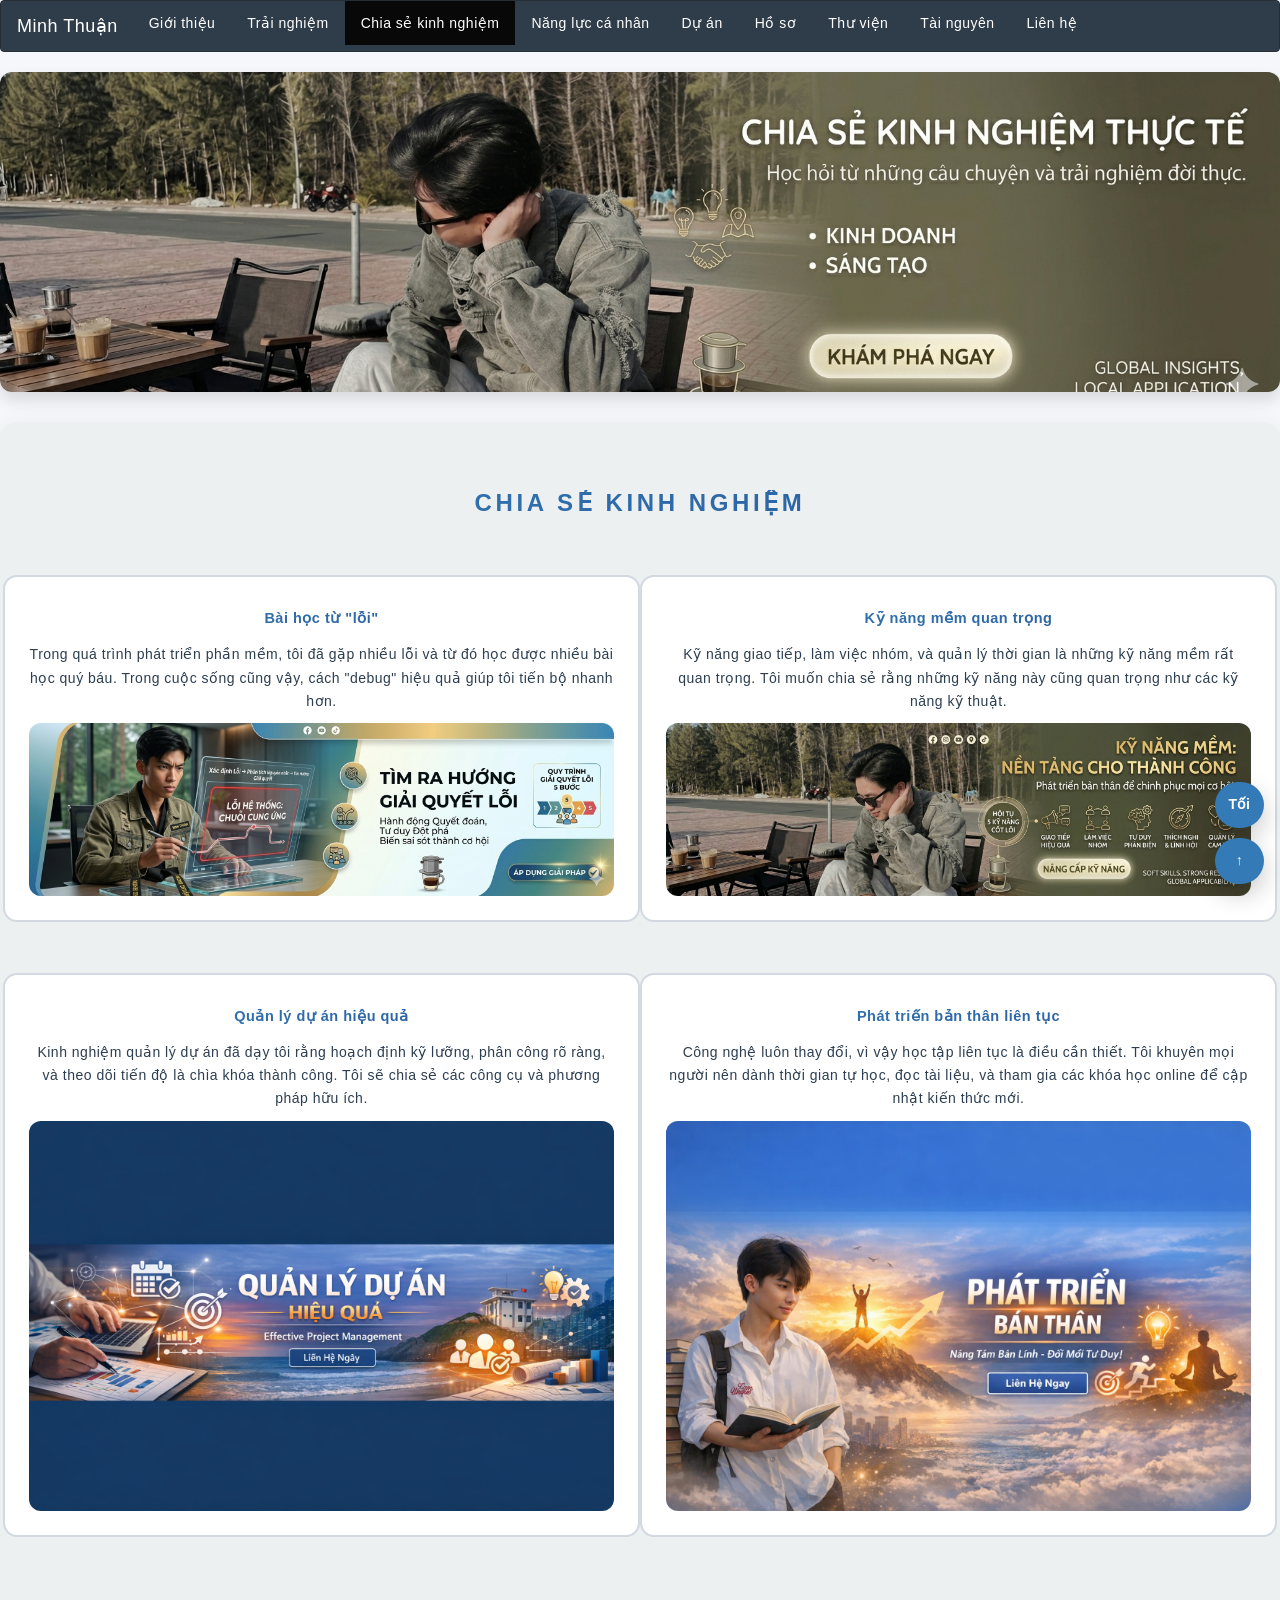
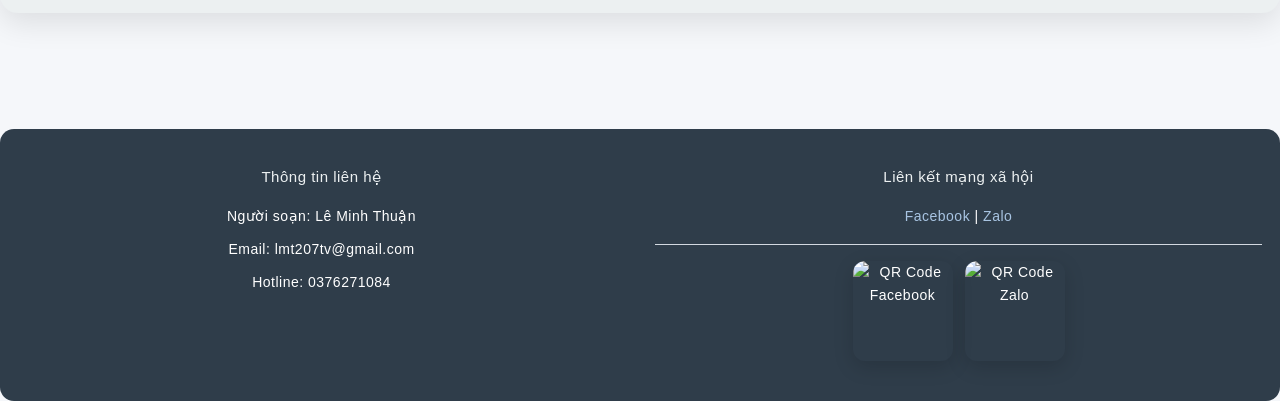
==== commit 82b9704e: "Update" ====
--- a/page/chiase.html
+++ b/page/chiase.html
@@ -91,9 +91,13 @@
     <div class="footer-column">
       <h3>Liên kết mạng xã hội</h3>
       <p>
-        <a href="https://www.facebook.com/share/1YWHqkTp59/?mibextid=wwXIfr">Facebook</a> |
-        <a href="https://zalo.me/84376271084">Zalo</a>
+        <a href="https://www.facebook.com/share/1YWHqkTp59/?mibextid=wwXIfr" target="_blank" rel="noopener noreferrer">Facebook</a> |
+        <a href="https://zalo.me/84376271084" target="_blank" rel="noopener noreferrer">Zalo</a>
       </p>
+      <div class="social-qr">
+        <img src="https://chart.googleapis.com/chart?chs=150x150&amp;cht=qr&amp;chl=https%3A%2F%2Fwww.facebook.com%2Fshare%2F1YWHqkTp59%2F%3Fmibextid%3DwwXIfr&amp;choe=UTF-8" alt="QR Code Facebook" class="qr-img" loading="lazy">
+        <img src="https://chart.googleapis.com/chart?chs=150x150&amp;cht=qr&amp;chl=https%3A%2F%2Fzalo.me%2F84376271084&amp;choe=UTF-8" alt="QR Code Zalo" class="qr-img" loading="lazy">
+      </div>
     </div>
   </div>
 </footer>
--- a/css/theme.css
+++ b/css/theme.css
@@ -193,3 +193,80 @@
     font-size: 0.9rem;
   }
 }
+
+/* Social QR Codes */
+.social-qr {
+  display: flex;
+  flex-wrap: wrap;
+  gap: 12px;
+  justify-content: center;
+  margin-top: 16px;
+  padding-top: 16px;
+  border-top: 1px solid var(--card-border, #d3d9e0);
+}
+.qr-img {
+  width: 100px;
+  height: 100px;
+  object-fit: contain;
+  border-radius: 12px;
+  box-shadow: 0 6px 20px rgba(0,0,0,0.15);
+  transition: transform 0.2s ease;
+}
+.qr-img:hover {
+  transform: scale(1.05);
+}
+
+/* Map for contact page */
+.map-section {
+  margin-top: 40px;
+  padding: 24px;
+  background: var(--card-bg, #ffffff);
+  border-radius: 16px;
+  box-shadow: 0 10px 28px rgba(0,0,0,0.08);
+  border: 1px solid var(--card-border, #d3d9e0);
+}
+.map-title {
+  text-align: center;
+  margin-bottom: 20px;
+  color: var(--accent, #337ab7);
+  font-weight: 700;
+  font-size: 1.6rem;
+}
+.map-container {
+  position: relative;
+  width: 100%;
+  height: 400px;
+  border-radius: 12px;
+  overflow: hidden;
+  box-shadow: 0 8px 24px rgba(0,0,0,0.12);
+}
+.map-container iframe {
+  position: absolute;
+  top: 0;
+  left: 0;
+  width: 100%;
+  height: 100%;
+  border: 0;
+}
+
+/* Dark mode support */
+body.dark-mode .social-qr {
+  border-top-color: var(--dark-border, #34465d);
+}
+body.dark-mode .qr-img {
+  filter: brightness(1.1) contrast(1.1);
+}
+body.dark-mode .map-section {
+  background: var(--dark-surface-soft, #182331);
+  border-color: var(--dark-border, #34465d);
+}
+
+@media (max-width: 576px) {
+  .qr-img {
+    width: 80px;
+    height: 80px;
+  }
+  .map-container {
+    height: 300px;
+  }
+}
